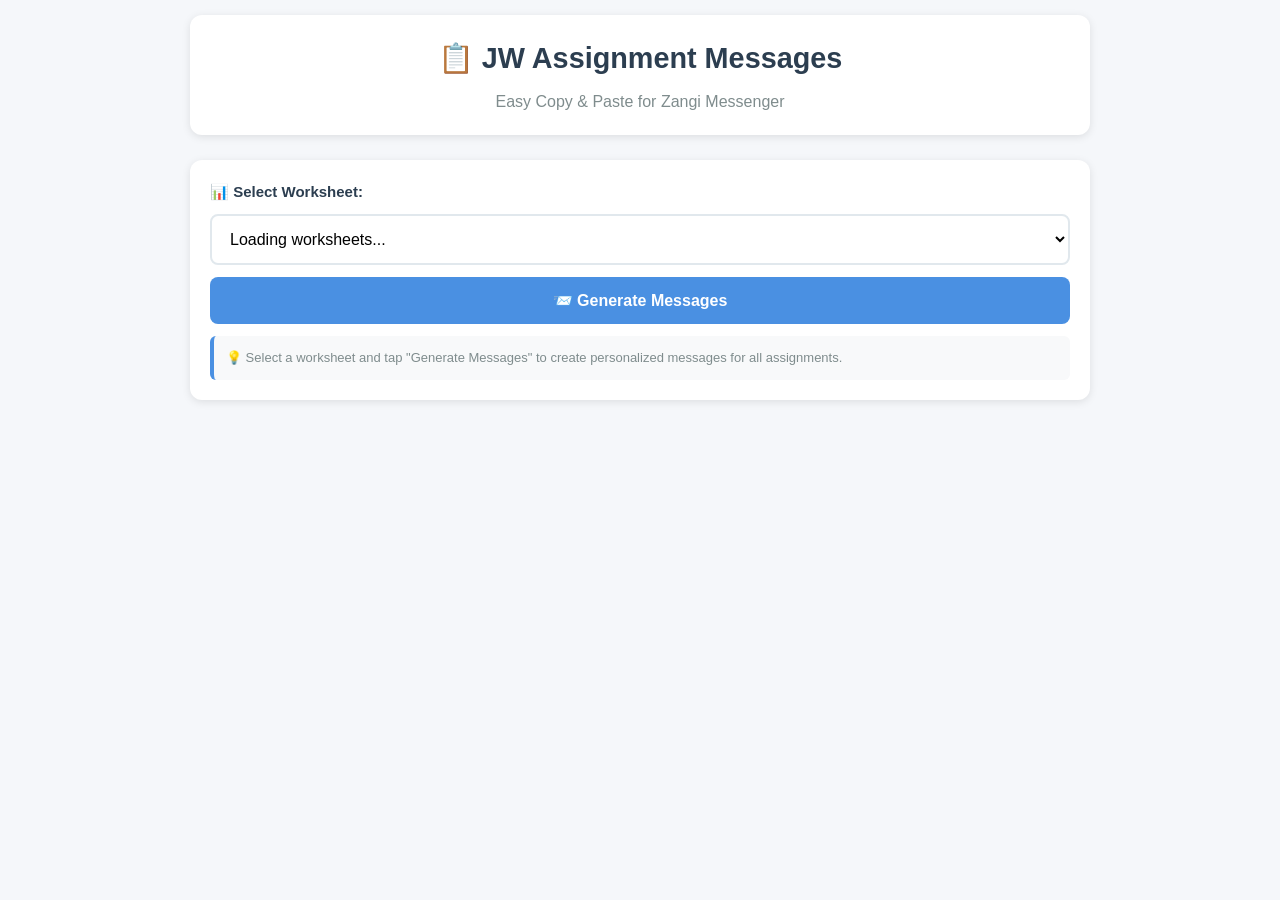
==== standalone-webapp/Page.html @ eaa63c0c "Create complete standalone web app - fully automated & private - All-in-one Apps Script solution (Co" ====
<!DOCTYPE html>
<html>
<head>
  <base target="_top">
  <meta name="viewport" content="width=device-width, initial-scale=1.0, maximum-scale=1.0, user-scalable=no">
  <meta charset="UTF-8">
  <title>JW Assignment Messages</title>

  <style>
    * {
      margin: 0;
      padding: 0;
      box-sizing: border-box;
    }

    :root {
      --primary-color: #4a90e2;
      --primary-hover: #357abd;
      --success-color: #52c41a;
      --error-color: #f5222d;
      --background: #f5f7fa;
      --card-background: #ffffff;
      --text-primary: #2c3e50;
      --text-secondary: #7f8c8d;
      --border-color: #e1e8ed;
      --shadow: 0 2px 8px rgba(0, 0, 0, 0.1);
      --shadow-hover: 0 4px 12px rgba(0, 0, 0, 0.15);
    }

    body {
      font-family: -apple-system, BlinkMacSystemFont, 'Segoe UI', Roboto, 'Helvetica Neue', Arial, sans-serif;
      background: var(--background);
      color: var(--text-primary);
      line-height: 1.6;
      padding: 15px;
      min-height: 100vh;
    }

    .container {
      max-width: 900px;
      margin: 0 auto;
    }

    header {
      text-align: center;
      margin-bottom: 25px;
      padding: 20px;
      background: var(--card-background);
      border-radius: 12px;
      box-shadow: var(--shadow);
    }

    header h1 {
      font-size: 1.8rem;
      margin-bottom: 8px;
      color: var(--text-primary);
    }

    header p {
      color: var(--text-secondary);
      font-size: 1rem;
    }

    .section {
      background: var(--card-background);
      padding: 20px;
      border-radius: 12px;
      box-shadow: var(--shadow);
      margin-bottom: 20px;
    }

    label {
      display: block;
      font-weight: 600;
      margin-bottom: 10px;
      color: var(--text-primary);
      font-size: 15px;
    }

    select {
      width: 100%;
      padding: 14px;
      font-size: 16px;
      border: 2px solid var(--border-color);
      border-radius: 8px;
      margin-bottom: 12px;
      background: white;
      transition: border-color 0.3s;
    }

    select:focus {
      outline: none;
      border-color: var(--primary-color);
    }

    button {
      width: 100%;
      padding: 14px;
      font-size: 16px;
      font-weight: 600;
      border: none;
      border-radius: 8px;
      cursor: pointer;
      transition: all 0.3s;
      -webkit-tap-highlight-color: transparent;
    }

    .btn-primary {
      background: var(--primary-color);
      color: white;
    }

    .btn-primary:hover {
      background: var(--primary-hover);
      transform: translateY(-2px);
      box-shadow: var(--shadow-hover);
    }

    .btn-primary:active {
      transform: translateY(0);
    }

    .loading {
      text-align: center;
      padding: 30px;
    }

    .spinner {
      border: 4px solid var(--border-color);
      border-top: 4px solid var(--primary-color);
      border-radius: 50%;
      width: 40px;
      height: 40px;
      animation: spin 1s linear infinite;
      margin: 0 auto 15px;
    }

    @keyframes spin {
      0% { transform: rotate(0deg); }
      100% { transform: rotate(360deg); }
    }

    .error {
      background: #fff1f0;
      color: var(--error-color);
      padding: 15px;
      border-radius: 8px;
      border-left: 4px solid var(--error-color);
      margin-bottom: 20px;
      font-size: 14px;
    }

    .success {
      background: #f6ffed;
      color: var(--success-color);
      padding: 15px;
      border-radius: 8px;
      border-left: 4px solid var(--success-color);
      margin-bottom: 20px;
      font-size: 14px;
    }

    .hidden {
      display: none !important;
    }

    .messages-container {
      max-height: 70vh;
      overflow-y: auto;
      -webkit-overflow-scrolling: touch;
    }

    .message-card {
      background: #f8f9fa;
      border: 2px solid var(--border-color);
      border-radius: 10px;
      padding: 15px;
      margin-bottom: 12px;
      cursor: pointer;
      transition: all 0.3s;
      position: relative;
      -webkit-tap-highlight-color: transparent;
    }

    .message-card:hover,
    .message-card:active {
      border-color: var(--primary-color);
      transform: translateY(-2px);
      box-shadow: var(--shadow-hover);
    }

    .message-card.copied {
      border-color: var(--success-color);
      background: #f6ffed;
    }

    .message-header {
      display: flex;
      justify-content: space-between;
      align-items: center;
      margin-bottom: 10px;
      padding-bottom: 10px;
      border-bottom: 1px solid var(--border-color);
    }

    .message-title {
      font-weight: 600;
      color: var(--text-primary);
      font-size: 14px;
      flex: 1;
    }

    .copy-icon {
      font-size: 20px;
      color: var(--text-secondary);
      margin-left: 10px;
    }

    .message-card.copied .copy-icon {
      color: var(--success-color);
    }

    .message-content {
      white-space: pre-wrap;
      color: var(--text-primary);
      font-size: 14px;
      line-height: 1.6;
    }

    .copy-indicator {
      position: fixed;
      top: 20px;
      right: 20px;
      background: var(--success-color);
      color: white;
      padding: 12px 20px;
      border-radius: 8px;
      box-shadow: var(--shadow-hover);
      font-weight: 600;
      animation: slideIn 0.3s ease-out;
      z-index: 1000;
      font-size: 15px;
    }

    @keyframes slideIn {
      from {
        transform: translateX(400px);
        opacity: 0;
      }
      to {
        transform: translateX(0);
        opacity: 1;
      }
    }

    .help-text {
      background: #f8f9fa;
      padding: 12px;
      border-radius: 6px;
      border-left: 4px solid var(--primary-color);
      margin-top: 12px;
      font-size: 13px;
      color: var(--text-secondary);
    }

    @media (max-width: 768px) {
      body {
        padding: 10px;
      }

      header h1 {
        font-size: 1.5rem;
      }

      .section {
        padding: 15px;
      }

      .message-card {
        padding: 12px;
      }
    }
  </style>
</head>
<body>
  <div class="container">
    <header>
      <h1>📋 JW Assignment Messages</h1>
      <p>Easy Copy & Paste for Zangi Messenger</p>
    </header>

    <div class="section">
      <label for="worksheetSelect">📊 Select Worksheet:</label>
      <select id="worksheetSelect">
        <option value="">Loading worksheets...</option>
      </select>
      <button id="generateBtn" class="btn-primary">📨 Generate Messages</button>
      <div class="help-text">
        💡 Select a worksheet and tap "Generate Messages" to create personalized messages for all assignments.
      </div>
    </div>

    <div id="loadingIndicator" class="section loading hidden">
      <div class="spinner"></div>
      <p>Generating messages...</p>
    </div>

    <div id="errorMessage" class="error hidden"></div>
    <div id="successMessage" class="success hidden"></div>

    <div id="messagesContainer" class="section hidden">
      <label>📨 Generated Messages (Tap to Copy):</label>
      <div class="messages-container" id="messagesList"></div>
    </div>
  </div>

  <script>
    let worksheets = [];
    let messages = [];

    // Load worksheets on page load
    window.addEventListener('load', function() {
      loadWorksheets();
    });

    // Load worksheets
    function loadWorksheets() {
      google.script.run
        .withSuccessHandler(function(result) {
          if (result.success) {
            worksheets = result.worksheets;
            populateWorksheetDropdown();
          } else {
            showError(result.error || 'Failed to load worksheets');
          }
        })
        .withFailureHandler(function(error) {
          showError('Failed to load worksheets: ' + error.message);
        })
        .getWorksheets();
    }

    // Populate worksheet dropdown
    function populateWorksheetDropdown() {
      const select = document.getElementById('worksheetSelect');
      select.innerHTML = '<option value="">-- Select a worksheet --</option>';

      worksheets.forEach(function(sheet) {
        const option = document.createElement('option');
        option.value = sheet.name;
        option.textContent = sheet.name;
        select.appendChild(option);
      });
    }

    // Generate messages button handler
    document.getElementById('generateBtn').addEventListener('click', function() {
      const selectedWorksheet = document.getElementById('worksheetSelect').value;

      if (!selectedWorksheet) {
        showError('Please select a worksheet first');
        return;
      }

      showLoading();
      hideMessages();
      hideError();
      hideSuccess();

      google.script.run
        .withSuccessHandler(handleGenerateSuccess)
        .withFailureHandler(function(error) {
          hideLoading();
          showError('Failed to generate messages: ' + error.message);
        })
        .generateMessagesForWorksheet(selectedWorksheet);
    });

    // Handle successful message generation
    function handleGenerateSuccess(result) {
      hideLoading();

      if (!result.success) {
        showError(result.error || 'Failed to generate messages');
        return;
      }

      messages = result.messages;

      if (messages.length === 0) {
        showError('No assignments found in selected worksheet');
        return;
      }

      displayMessages();
      showSuccess('✓ Generated ' + messages.length + ' message(s)! Tap any card to copy.');
    }

    // Display messages
    function displayMessages() {
      const container = document.getElementById('messagesContainer');
      const list = document.getElementById('messagesList');

      list.innerHTML = '';

      messages.forEach(function(msg, index) {
        const card = createMessageCard(msg, index);
        list.appendChild(card);
      });

      container.classList.remove('hidden');

      // Smooth scroll to messages
      setTimeout(function() {
        container.scrollIntoView({ behavior: 'smooth', block: 'nearest' });
      }, 100);
    }

    // Create message card
    function createMessageCard(msg, index) {
      const card = document.createElement('div');
      card.className = 'message-card';
      card.dataset.index = index;

      const header = document.createElement('div');
      header.className = 'message-header';

      const title = document.createElement('div');
      title.className = 'message-title';
      title.textContent = msg.title;

      const icon = document.createElement('div');
      icon.className = 'copy-icon';
      icon.textContent = '📋';

      header.appendChild(title);
      header.appendChild(icon);

      const content = document.createElement('div');
      content.className = 'message-content';
      content.textContent = msg.message;

      card.appendChild(header);
      card.appendChild(content);

      card.addEventListener('click', function() {
        copyMessage(msg.message, card);
      });

      return card;
    }

    // Copy message to clipboard
    function copyMessage(text, card) {
      // Try modern clipboard API first
      if (navigator.clipboard && navigator.clipboard.writeText) {
        navigator.clipboard.writeText(text)
          .then(function() {
            showCopyFeedback(card);
          })
          .catch(function() {
            fallbackCopy(text, card);
          });
      } else {
        fallbackCopy(text, card);
      }
    }

    // Fallback copy method
    function fallbackCopy(text, card) {
      const textarea = document.createElement('textarea');
      textarea.value = text;
      textarea.style.position = 'fixed';
      textarea.style.left = '-999999px';
      document.body.appendChild(textarea);
      textarea.select();

      try {
        document.execCommand('copy');
        showCopyFeedback(card);
      } catch (err) {
        showError('Failed to copy message');
      }

      document.body.removeChild(textarea);
    }

    // Show copy feedback
    function showCopyFeedback(card) {
      // Visual feedback on card
      card.classList.add('copied');
      setTimeout(function() {
        card.classList.remove('copied');
      }, 2000);

      // Show notification
      const notification = document.createElement('div');
      notification.className = 'copy-indicator';
      notification.textContent = '✓ 已复制！(Copied!)';
      document.body.appendChild(notification);

      setTimeout(function() {
        document.body.removeChild(notification);
      }, 2000);
    }

    // UI Helper Functions
    function showLoading() {
      document.getElementById('loadingIndicator').classList.remove('hidden');
    }

    function hideLoading() {
      document.getElementById('loadingIndicator').classList.add('hidden');
    }

    function showError(message) {
      const errorDiv = document.getElementById('errorMessage');
      errorDiv.textContent = message;
      errorDiv.classList.remove('hidden');
      setTimeout(function() {
        errorDiv.classList.add('hidden');
      }, 5000);
    }

    function hideError() {
      document.getElementById('errorMessage').classList.add('hidden');
    }

    function showSuccess(message) {
      const successDiv = document.getElementById('successMessage');
      successDiv.textContent = message;
      successDiv.classList.remove('hidden');
      setTimeout(function() {
        successDiv.classList.add('hidden');
      }, 5000);
    }

    function hideSuccess() {
      document.getElementById('successMessage').classList.add('hidden');
    }

    function hideMessages() {
      document.getElementById('messagesContainer').classList.add('hidden');
    }
  </script>
</body>
</html>
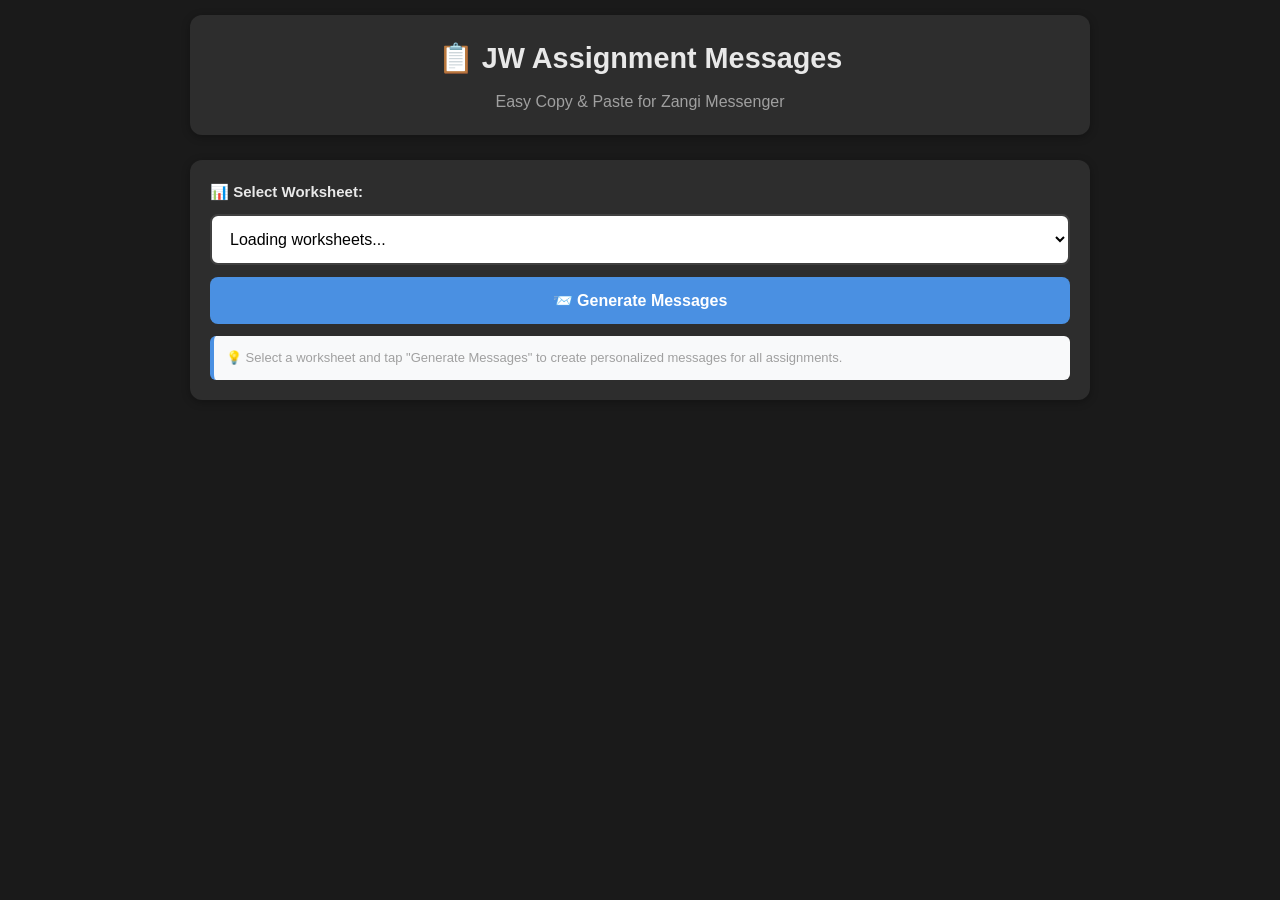
==== commit 7f483b50: "Enhance standalone web app with dark theme, toggle copy state, and part filtering - Add dark theme w" ====
--- a/standalone-webapp/Page.html
+++ b/standalone-webapp/Page.html
@@ -14,17 +14,20 @@
     }
 
     :root {
+      /* Dark theme for eye strain reduction and battery saving */
       --primary-color: #4a90e2;
-      --primary-hover: #357abd;
+      --primary-hover: #5ca3f0;
       --success-color: #52c41a;
-      --error-color: #f5222d;
-      --background: #f5f7fa;
-      --card-background: #ffffff;
-      --text-primary: #2c3e50;
-      --text-secondary: #7f8c8d;
-      --border-color: #e1e8ed;
-      --shadow: 0 2px 8px rgba(0, 0, 0, 0.1);
-      --shadow-hover: 0 4px 12px rgba(0, 0, 0, 0.15);
+      --error-color: #ff6b6b;
+      --background: #1a1a1a;
+      --card-background: #2d2d2d;
+      --text-primary: #e8e8e8;
+      --text-secondary: #a0a0a0;
+      --border-color: #404040;
+      --shadow: 0 2px 8px rgba(0, 0, 0, 0.3);
+      --shadow-hover: 0 4px 12px rgba(0, 0, 0, 0.5);
+      --message-card-bg: #383838;
+      --message-card-copied: #2d4a2d;
     }
 
     body {
@@ -171,7 +174,7 @@
     }
 
     .message-card {
-      background: #f8f9fa;
+      background: var(--message-card-bg);
       border: 2px solid var(--border-color);
       border-radius: 10px;
       padding: 15px;
@@ -191,7 +194,7 @@
 
     .message-card.copied {
       border-color: var(--success-color);
-      background: #f6ffed;
+      background: var(--message-card-copied);
     }
 
     .message-header {
@@ -485,23 +488,22 @@
       document.body.removeChild(textarea);
     }
 
-    // Show copy feedback
+    // Show copy feedback - TOGGLE style (stays until clicked again)
     function showCopyFeedback(card) {
-      // Visual feedback on card
-      card.classList.add('copied');
-      setTimeout(function() {
-        card.classList.remove('copied');
-      }, 2000);
-
-      // Show notification
-      const notification = document.createElement('div');
-      notification.className = 'copy-indicator';
-      notification.textContent = '✓ 已复制！(Copied!)';
-      document.body.appendChild(notification);
-
-      setTimeout(function() {
-        document.body.removeChild(notification);
-      }, 2000);
+      // Toggle copied state - stays green until clicked again
+      card.classList.toggle('copied');
+
+      // Show notification only when marking as copied (not when unmarking)
+      if (card.classList.contains('copied')) {
+        const notification = document.createElement('div');
+        notification.className = 'copy-indicator';
+        notification.textContent = '✓ 已复制！(Copied!)';
+        document.body.appendChild(notification);
+
+        setTimeout(function() {
+          document.body.removeChild(notification);
+        }, 2000);
+      }
     }
 
     // UI Helper Functions
